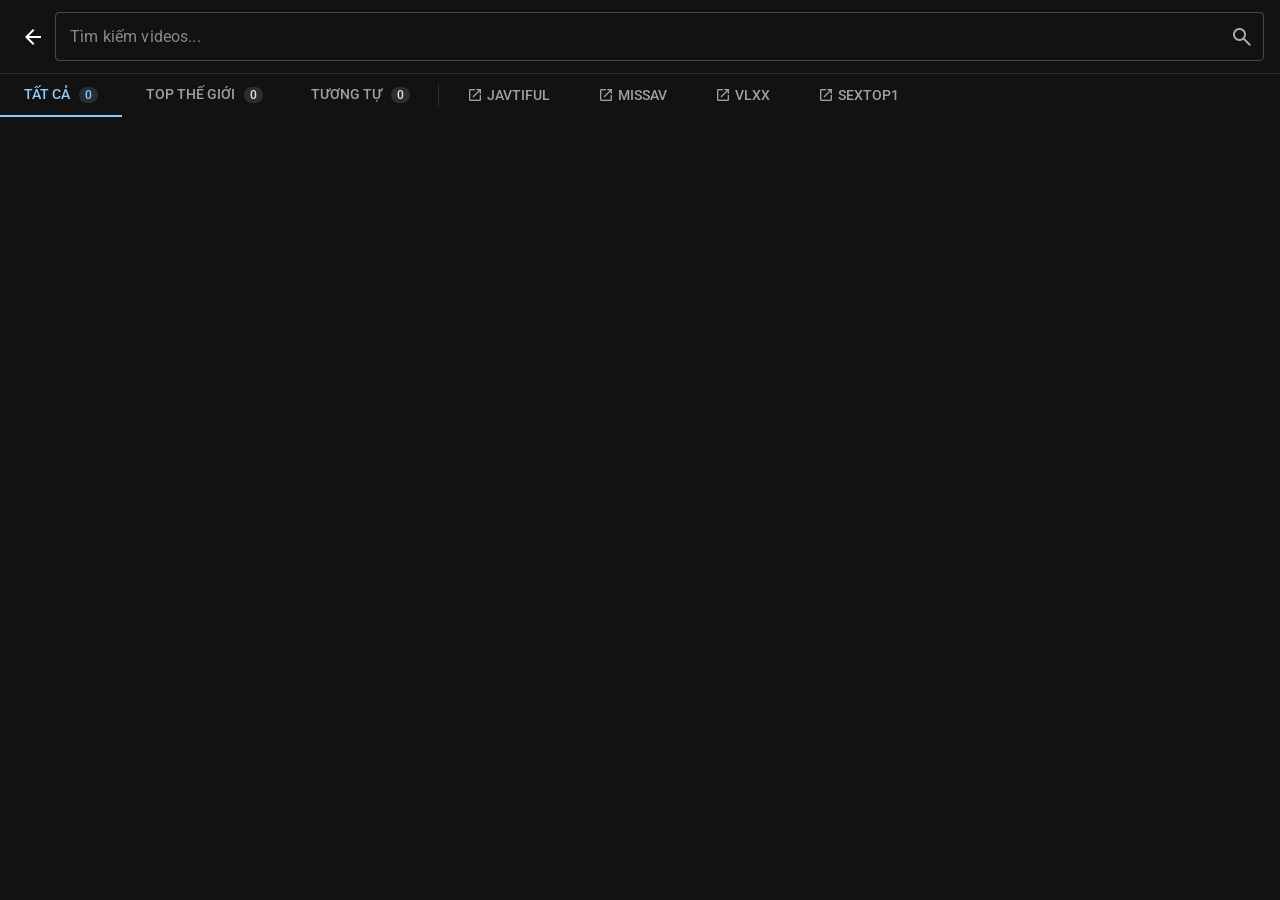
==== frontend/index.html @ 3917cccf "feat: implement frontend search suggestions system with dynamic filtering and history tracking" ====
<!DOCTYPE html>
<html lang="en">
<head>
    <meta charset="UTF-8">
    <meta name="viewport" content="width=device-width, initial-scale=1.0, maximum-scale=1.0, user-scalable=no">
    <title>VOD - Video On Demand</title>
    <link href="https://vjs.zencdn.net/8.10.0/video-js.css" rel="stylesheet" />
    <link href="https://fonts.googleapis.com/css2?family=Roboto:wght@300;400;500;700&display=swap" rel="stylesheet" />
    <link rel="stylesheet" href="https://fonts.googleapis.com/css2?family=Material+Symbols+Outlined:opsz,wght,FILL,GRAD@24,400,0,0" />
    <script src="https://vjs.zencdn.net/8.10.0/video.min.js"></script>
    <link rel="stylesheet" href="css/base.css" />
    <link rel="stylesheet" href="css/components.css" />
    <link rel="stylesheet" href="css/pages.css" />
    <link rel="stylesheet" href="css/player.css" />
</head>
<body>
    <div id="app">
        <div id="loading" class="loading" style="display: none;">Đang tải...</div>
        <div id="media-container"></div>
        <div class="action-btn" id="nav-search" title="Tìm kiếm"><span class="material-symbols-outlined">search</span></div>
        <div id="overlay"></div>

        <div id="bottom-bar">
            <div id="title-container">
                <div id="title"></div>
            </div>
            <div id="progress-container">
                <input type="range" id="seek-bar" value="0" min="0" max="100" step="0.1" />
                <div id="time-display">00:00 / 00:00</div>
            </div>
        </div>

        <div id="toastContainer" style="position: fixed; bottom: 76px; right: 20px; display: flex; flex-direction: column; gap: 10px; z-index: 200; pointer-events: none;"></div>

        <div id="heart-animation" style="position: absolute; display: none; pointer-events: none; z-index: 100;">
            <span class="material-symbols-outlined" style="font-size: 80px; color: #ff4081; font-variation-settings: 'FILL' 1;">favorite</span>
        </div>

        <div id="profile-page" class="page-view">
            <div class="page-header" style="flex-shrink: 0;">
                <span id="close-profile-page" class="close-page material-symbols-outlined">arrow_back</span>
                <h3 style="margin:0; font-size:16px;">Cá nhân</h3>
            </div>
            <div id="profile-tabs" style="display: flex; flex-shrink: 0; overflow-x: auto; -webkit-overflow-scrolling: touch; -ms-overflow-style: none; scrollbar-width: none; background: #121212; border-bottom: 1px solid rgba(255,255,255,0.12);">
                <button id="tabProfileYou" class="mui-tab active">Tài khoản</button>
                <button id="tabProfileRecent" class="mui-tab">Gần đây <span class="tab-badge" id="badge-recent">0</span></button>
                <button id="tabProfileFav" class="mui-tab">Đã thích <span class="tab-badge" id="badge-favorites">0</span></button>
                <button id="tabProfileFrequent" class="mui-tab">Xem nhiều <span class="tab-badge" id="badge-frequent">0</span></button>
            </div>
            <div id="profile-content-you" style="padding: 15px; overflow-y: auto; flex-grow: 1;">
                <div id="sessionDisplay" style="margin-bottom: 10px; font-size: 14px; color: #aaa; word-break: break-all;"></div>
                <button id="logoutBtn" class="mui-btn mui-btn-contained" style="display:none; width: 100%; margin-bottom: 16px;">Thoát</button>
                <button id="identifyBtn" class="mui-btn mui-btn-error" style="width: 100%; margin-bottom: 16px;">Định danh</button>

                <div id="identifyForm" class="mui-paper" style="display:none; flex-direction: column; gap: 16px; padding: 16px; margin-bottom: 16px;">
                    <input type="text" id="identifyUsername" class="mui-input" placeholder="Username" autocomplete="off">
                    <div id="usernameStatus" style="font-size: 0.75rem; color: rgba(255,255,255,0.6); display: none; margin-top: -12px; margin-left: 14px;"></div>
                    <input type="password" id="identifyPassword" class="mui-input" placeholder="Password" style="display:none;" autocomplete="new-password">
                    <input type="password" id="identifyRetypePassword" class="mui-input" placeholder="Nhập lại Password" style="display:none;" autocomplete="new-password">
                    
                    <div id="otpGroup" style="display:none; gap: 10px; align-items: stretch;">
                        <input type="text" id="identifyOtp" class="mui-input" placeholder="Mã OTP" style="flex: 1;">
                        <button id="sendOtpBtn" class="mui-btn mui-btn-contained" style="white-space: nowrap;">Gửi OTP</button>
                    </div>

                    <button id="submitIdentityBtn" class="mui-btn mui-btn-error" style="display:none; width: 100%;">Tiếp tục</button>
                    
                    <div style="display: flex; justify-content: space-between;">
                        <button id="toggleOtpLoginBtn" class="mui-btn mui-btn-text" style="display:none; padding: 4px 8px; font-size: 0.75rem;">Đăng nhập bằng OTP?</button>
                        <button id="forgotPasswordBtn" class="mui-btn mui-btn-text" style="display:none; padding: 4px 8px; font-size: 0.75rem;">Quên mật khẩu?</button>
                    </div>
                </div>

                <div id="profileSection" style="display:none; flex-direction: column; gap: 16px; margin-top: 16px; border-top: 1px solid rgba(255,255,255,0.12); padding-top: 16px;">
                    <h4 style="margin: 0; font-weight: 500; font-size: 1.25rem;">Quản lý Tài Khoản</h4>
                    
                    <div class="mui-paper" style="display: flex; flex-direction: column; gap: 16px; padding: 16px;">
                        <div style="display: flex; justify-content: space-between; align-items: center;">
                            <label style="font-size: 0.875rem; color: rgba(255,255,255,0.6);">Email</label>
                            <span id="emailVerifiedBadge" style="display:none; background: #4caf50; color: rgba(0,0,0,0.87); padding: 4px 8px; border-radius: 16px; font-size: 0.75rem; font-weight: 500; display: inline-flex; align-items: center; gap: 4px;"><span class="material-symbols-outlined" style="font-size: 16px;">check_circle</span>Đã xác thực</span>
                            <span id="emailUnverifiedBadge" style="display:none; background: #f44336; color: white; padding: 4px 8px; border-radius: 16px; font-size: 0.75rem; font-weight: 500;">Chưa xác thực</span>
                        </div>
                        <div style="display: flex; gap: 10px; align-items: stretch;">
                            <input type="email" id="profileEmail" class="mui-input" placeholder="Nhập email của bạn" style="flex: 1;">
                            <button id="btnSaveEmail" class="mui-btn mui-btn-primary" style="white-space: nowrap;">Lưu</button>
                        </div>
                        <div id="emailCallToAction" style="font-size: 0.75rem; color: #ffb300; display:none;">* Vui lòng thêm và xác thực email để có thể đổi/khôi phục mật khẩu.</div>
                        
                        <div id="verifyEmailGroup" style="display:none; flex-direction: column; gap: 16px;">
                            <div style="display: flex; gap: 10px; align-items: stretch;">
                                <input type="text" id="verifyOtpInput" class="mui-input" placeholder="Mã OTP" style="flex: 1;">
                                <button id="btnSendVerifyOtp" class="mui-btn mui-btn-contained" style="white-space: nowrap;">Gửi OTP</button>
                            </div>
                            <button id="btnSubmitVerifyOtp" class="mui-btn mui-btn-error" style="display:none; width: 100%;">Xác thực</button>
                        </div>
                    </div>

                    <div class="mui-paper" style="display: flex; flex-direction: column; gap: 16px; padding: 16px;">
                        <label style="font-size: 0.875rem; color: rgba(255,255,255,0.6);">Đổi mật khẩu</label>
                        <input type="password" id="editPassword" class="mui-input" placeholder="Mật khẩu mới" autocomplete="new-password">
                        <button id="btnUpdatePassword" class="mui-btn mui-btn-contained" disabled>Cập nhật mật khẩu</button>
                    </div>
                </div>
            </div>
            <div id="profile-gallery-grid" class="gallery-grid" style="display: none;"></div>
            <div id="profile-load-more" style="text-align: center; padding: 15px; color: #aaa; font-size: 14px; display: none;">Đang tải thêm...</div>
        </div>

        <div id="gallery-page" class="page-view">
            <div id="search-container" style="flex-shrink: 0;">
                <span id="close-gallery-page" class="close-page material-symbols-outlined" style="margin-left: 5px;">arrow_back</span>
                <div id="search-input-wrapper">
                <div id="search-chip-display" style="position: absolute; left: 14px; right: 70px; top: 0; bottom: 0; display: none; align-items: center; gap: 4px; overflow: hidden; pointer-events: none; z-index: 2; white-space: nowrap;"></div>
                    <input type="text" id="video-search" class="mui-input" placeholder="Tìm kiếm videos..." autocomplete="off">
                    <span id="clear-search" class="material-symbols-outlined">close</span>
                    <span id="submit-search" class="material-symbols-outlined">search</span>
                    <div id="search-suggestions" style="display: none;">
                        <div id="suggestion-tabs" style="display: flex; flex-shrink: 0; overflow-x: auto; -webkit-overflow-scrolling: touch; -ms-overflow-style: none; scrollbar-width: none; border-bottom: 1px solid rgba(255,255,255,0.12);">
                            <button id="sugTabAll" class="mui-tab active">Tất cả</button>
                            <button id="sugTabActress" class="mui-tab">Diễn viên</button>
                            <button id="sugTabGenre" class="mui-tab">Thể loại</button>
                            <button id="sugTabMaker" class="mui-tab">Nhà SX</button>
                        </div>
                        <div id="suggestion-content" style="flex-grow: 1; overflow-y: auto; padding-bottom: 20px;"></div>
                    </div>
                </div>
            </div>
            <div id="gallery-tabs" style="display: flex; flex-shrink: 0; overflow-x: auto; -webkit-overflow-scrolling: touch; -ms-overflow-style: none; scrollbar-width: none;">
                <button id="tabAll" class="mui-tab active">Tất cả <span class="tab-badge" id="badge-all">0</span></button>
                <button id="tabGlobalFrequent" class="mui-tab">Top thế giới <span class="tab-badge" id="badge-global_frequent">0</span></button>
                <button id="tabRelated" class="mui-tab">Tương tự <span class="tab-badge" id="badge-related">0</span></button>
                <div style="width: 1px; background: rgba(255,255,255,0.12); margin: 10px 4px;"></div>
                <a id="linkJavtiful" class="mui-tab" target="_blank" style="text-decoration: none; display: inline-flex; align-items: center; justify-content: center; gap: 4px;"><span class="material-symbols-outlined" style="font-size: 16px;">open_in_new</span> Javtiful</a>
                <a id="linkMissav" class="mui-tab" target="_blank" style="text-decoration: none; display: inline-flex; align-items: center; justify-content: center; gap: 4px;"><span class="material-symbols-outlined" style="font-size: 16px;">open_in_new</span> MissAV</a>
                <a id="linkVlxx" class="mui-tab" target="_blank" style="text-decoration: none; display: inline-flex; align-items: center; justify-content: center; gap: 4px;"><span class="material-symbols-outlined" style="font-size: 16px;">open_in_new</span> VLXX</a>
                <a id="linkSextop1" class="mui-tab" target="_blank" style="text-decoration: none; display: inline-flex; align-items: center; justify-content: center; gap: 4px;"><span class="material-symbols-outlined" style="font-size: 16px;">open_in_new</span> Sextop1</a>
            </div>
            <div id="gallery-grid" class="gallery-grid"></div>
            <div id="load-more" style="text-align: center; padding: 15px; color: #aaa; font-size: 14px; display: none;">Đang tải thêm...</div>
        </div>

        <div id="details-page" class="page-view">
            <div class="page-header">
                <span id="close-details-page" class="close-page material-symbols-outlined">arrow_back</span>
                <h3 style="margin:0; font-size:16px;">Chi tiết Video</h3>
            </div>
            <div id="details-content" style="padding: 15px; overflow-y: auto; flex-grow: 1;">
                <div style="text-align: center; margin-bottom: 15px;">
                    <img id="details-cover" src="" style="max-width: 100%; border-radius: 8px; max-height: 200px; object-fit: contain; background: #222; cursor: pointer;">
                </div>
                <h3 id="details-title" style="margin-top: 0; margin-bottom: 5px; font-size: 1.125rem; font-weight: 500; color: #90caf9; text-align: center;"></h3>
                <div style="text-align: center; margin-bottom: 15px; font-size: 14px; color: #aaa;" id="details-date"></div>
                <div id="details-chips" class="chips-container"></div>
                <div id="details-desc-wrapper" style="margin-bottom: 15px; font-size: 14px; line-height: 1.5; display: none;"><strong>Mô tả:</strong> <div id="details-desc" style="margin-top: 5px; color: #aaa;"></div></div>
                <div style="display: flex; flex-direction: column; gap: 16px; margin-bottom: 20px;">
                    <button id="btn-watch-now" class="mui-btn mui-btn-success" style="width: 100%;"><span class="material-symbols-outlined">play_circle</span> Xem ngay</button>
                    <button id="btn-open-javtiful" class="mui-btn mui-btn-error" style="width: 100%;"><span class="material-symbols-outlined">language</span> Javtiful</button>
                    <button id="btn-search-list" class="mui-btn mui-btn-primary" style="width: 100%;"><span class="material-symbols-outlined">list</span> Xem trong danh sách</button>
                </div>
            </div>
        </div>

        <div id="image-viewer" style="display:none; position:absolute; top:0; left:0; width:100%; height:100%; background:rgba(0,0,0,0.9); z-index:150; justify-content:center; align-items:center; touch-action: none;">
            <img id="fullscreen-image" src="" style="max-width:100%; max-height:100%; object-fit:contain; transition: transform 0.1s ease-out; transform-origin: center;">
            <div id="close-image-viewer" style="position:absolute; top:20px; right:20px; color:#fff; cursor:pointer; z-index:151; width:40px; height:40px; display:flex; justify-content:center; align-items:center; background:rgba(0,0,0,0.5); border-radius:50%;"><span class="material-symbols-outlined" style="font-size: 24px;">close</span></div>
        </div>

        <div id="action-icons">
            <div class="action-btn" id="nav-list" title="Trang chủ"><span class="material-symbols-outlined">home</span></div>
            <div class="action-btn" id="nav-profile" title="Tài khoản"><span class="material-symbols-outlined">person</span></div>
            <div class="action-btn" id="btn-favorite" title="Yêu thích"><span class="material-symbols-outlined" id="fav-icon">favorite_border</span></div>
            <div class="action-btn" id="btn-sync" title="Đồng bộ"><span class="material-symbols-outlined">sync</span></div>
            <div class="action-btn" id="btn-fullscreen" title="Toàn màn hình"><span class="material-symbols-outlined">fullscreen</span></div>
            <div class="action-btn" id="btn-play-pause" title="Play/Pause"><span class="material-symbols-outlined" id="play-pause-icon">play_arrow</span></div>
        </div>

        <div id="fast-seek-indicator" style="display: none; position: absolute; top: 15%; left: 50%; transform: translateX(-50%); background: rgba(0,0,0,0.6); padding: 8px 16px; border-radius: 20px; font-size: 16px; font-weight: bold; color: #fff; z-index: 50; pointer-events: none; backdrop-filter: blur(4px);"></div>
    </div>

    <script src="js/config.js"></script>
    <script src="js/api.js"></script>
    <script src="js/player.js"></script>
    <script src="js/gallery.js"></script>
    <script src="js/search.js"></script>
    <script src="js/profile.js"></script>
    <script src="js/details.js"></script>
    <script src="js/main.js"></script>
</body>
</html>
---- frontend/css/base.css ----
body, html {
    margin: 0; padding: 0; width: 100%; height: 100%;
    background-color: #121212; color: rgba(255, 255, 255, 0.87); font-family: "Roboto", "Helvetica", "Arial", sans-serif;
    overflow: hidden;
    -webkit-touch-callout: none;
    -webkit-user-select: none;
    user-select: none;
}
input {
    -webkit-user-select: auto;
    user-select: auto;
}
button.mui-btn {
    font-family: "Roboto", "Helvetica", "Arial", sans-serif; font-weight: 500; font-size: 0.875rem; line-height: 1.75; letter-spacing: 0.02857em; text-transform: uppercase;
    min-width: 64px; padding: 6px 16px; border-radius: 4px;
    transition: background-color 250ms cubic-bezier(0.4, 0, 0.2, 1) 0ms,box-shadow 250ms cubic-bezier(0.4, 0, 0.2, 1) 0ms,border-color 250ms cubic-bezier(0.4, 0, 0.2, 1) 0ms,color 250ms cubic-bezier(0.4, 0, 0.2, 1) 0ms;
    border: 0; cursor: pointer;
    box-shadow: 0px 3px 1px -2px rgba(0,0,0,0.2),0px 2px 2px 0px rgba(0,0,0,0.14),0px 1px 5px 0px rgba(0,0,0,0.12);
    display: inline-flex; align-items: center; justify-content: center; gap: 6px; box-sizing: border-box;
}
button.mui-btn:disabled {
    color: rgba(255, 255, 255, 0.3) !important; box-shadow: none; background-color: rgba(255, 255, 255, 0.12) !important; cursor: default;
}
.mui-btn-primary { background-color: #90caf9; color: rgba(0, 0, 0, 0.87); }
.mui-btn-primary:hover { background-color: #42a5f5; }
.mui-btn-secondary { background-color: #f48fb1; color: rgba(0, 0, 0, 0.87); }
.mui-btn-secondary:hover { background-color: #f06292; }
.mui-btn-error { background-color: #f44336; color: #fff; }
.mui-btn-error:hover { background-color: #d32f2f; }
.mui-btn-success { background-color: #66bb6a; color: rgba(0, 0, 0, 0.87); }
.mui-btn-success:hover { background-color: #388e3c; }
.mui-btn-contained { background-color: #333; color: #fff; }
.mui-btn-contained:hover { background-color: #555; }
.mui-btn-text { background-color: transparent; color: #90caf9; box-shadow: none; }
.mui-btn-text:hover { background-color: rgba(144, 202, 249, 0.08); box-shadow: none; }

input.mui-input {
    font-family: "Roboto", "Helvetica", "Arial", sans-serif; font-weight: 400; font-size: 1rem; line-height: 1.4375em; letter-spacing: 0.00938em;
    color: rgba(255, 255, 255, 0.87); box-sizing: border-box; cursor: text;
    display: inline-flex; align-items: center; padding: 16.5px 14px; border-radius: 4px;
    border: 1px solid rgba(255, 255, 255, 0.23); background: transparent; outline: none;
    transition: border-color 200ms cubic-bezier(0.0, 0, 0.2, 1) 0ms; width: 100%;
}
input.mui-input:focus { border-color: #90caf9; border-width: 2px; padding: 15.5px 13px; }
input.mui-input::placeholder { color: rgba(255, 255, 255, 0.5); opacity: 1; }
input.hide-text { color: transparent !important; }
input.hide-text::placeholder { color: transparent !important; }

.mui-paper {
    background-color: #1e1e1e; color: rgba(255, 255, 255, 0.87); border-radius: 4px;
    box-shadow: 0px 2px 1px -1px rgba(0,0,0,0.2),0px 1px 1px 0px rgba(0,0,0,0.14),0px 1px 3px 0px rgba(0,0,0,0.12);
}

.material-symbols-outlined {
    font-variation-settings: 'FILL' 0, 'wght' 400, 'GRAD' 0, 'opsz' 24;
}
---- frontend/css/components.css ----
.loading {
    position: absolute; top: 50%; left: 50%; transform: translate(-50%, -50%);
    font-size: 18px; z-index: 5; color: #ccc;
}

.toast {
    background-color: #323232; color: #fff; padding: 14px 16px; border-radius: 4px;
    font-size: 0.875rem; font-weight: 400; font-family: "Roboto", "Helvetica", "Arial", sans-serif; box-shadow: 0px 3px 5px -1px rgba(0,0,0,0.2),0px 6px 10px 0px rgba(0,0,0,0.14),0px 1px 18px 0px rgba(0,0,0,0.12);
    transition: all 0.3s ease; opacity: 0; transform: translateY(10px);
}
.toast.show { opacity: 1; transform: translateY(0); }
.toast.success { background-color: #43a047; }
.toast.error { background-color: #e53935; }
.toast.warning { background-color: #fb8c00; }
.toast.info { background-color: #1e88e5; }

@keyframes heartBeat {
    0% { transform: scale(0); opacity: 1; }
    50% { transform: scale(1.5); opacity: 1; }
    100% { transform: scale(1); opacity: 0; }
}
.animate-heart {
    animation: heartBeat 0.8s ease-out forwards;
}

#gallery-tabs::-webkit-scrollbar, #profile-tabs::-webkit-scrollbar, #suggestion-tabs::-webkit-scrollbar { display: none; }
.mui-tab {
    flex-shrink: 0; padding: 12px 24px; background: none; border: none; color: rgba(255,255,255,0.6); border-bottom: 2px solid transparent; cursor: pointer; white-space: nowrap;
    font-family: "Roboto", "Helvetica", "Arial", sans-serif; text-transform: uppercase; font-size: 0.875rem; font-weight: 500;
    transition: color 250ms, border-color 250ms;
}
.mui-tab.active {
    color: #90caf9;
    border-bottom-color: #90caf9;
}
.tab-badge {
    display: inline-flex;
    align-items: center;
    justify-content: center;
    background: rgba(255,255,255,0.12);
    color: rgba(255,255,255,0.87);
    border-radius: 10px;
    padding: 2px 6px;
    font-size: 0.75rem;
    margin-left: 6px;
    line-height: 1;
}
.mui-tab.active .tab-badge {
    background: rgba(144, 202, 249, 0.16);
    color: #90caf9;
}

.chips-container {
    display: flex;
    flex-wrap: wrap;
    justify-content: center;
    gap: 8px;
    margin-bottom: 15px;
}
.detail-chip {
    padding: 5px 12px;
    border-radius: 16px;
    font-size: 0.8125rem;
    font-weight: 400;
    cursor: pointer;
    transition: all 0.2s ease;
    background: rgba(255,255,255,0.08);
    border: 1px solid rgba(255,255,255,0.23);
    color: #ddd;
}
.chip-maker { border-color: rgba(144, 202, 249, 0.5); color: #90caf9; }
.chip-actress { border-color: rgba(244, 143, 177, 0.5); color: #f48fb1; }
.chip-genre { border-color: rgba(129, 199, 132, 0.5); color: #81c784; }
.chip-title { border-color: rgba(255, 167, 38, 0.5); color: #ffa726; }
.chip-dvd { border-color: rgba(186, 104, 200, 0.5); color: #ba68c8; }
.chip-maker:hover, .chip-actress:hover, .chip-genre:hover {
    background: rgba(255,255,255,0.08);
    border-color: rgba(255,255,255,0.87);
    color: rgba(255,255,255,0.87);
}
---- frontend/css/pages.css ----
#nav-search {
    position: absolute; top: 15px; right: 15px; z-index: 20;
}

.page-view {
    position: fixed;
    top: 0;
    left: 0;
    width: 100%;
    height: 100%;
    background-color: #121212;
    z-index: 40;
    display: none;
    flex-direction: column;
}
.page-view.active { display: flex; }
.page-header {
    padding: 16px; border-bottom: 1px solid rgba(255,255,255,0.12); display: flex; align-items: center; gap: 16px;
    background-color: #272727; box-shadow: 0px 2px 4px -1px rgba(0,0,0,0.2); z-index: 110;
}
.page-header h3 {
    font-weight: 500; font-size: 1.25rem;
}
.close-page {
    font-size: 24px; cursor: pointer; line-height: 1; margin-left: -5px; padding-right: 10px; color: #fff;
}
#search-container { padding: 12px 16px; background: #121212; border-bottom: 1px solid rgba(255,255,255,0.12); display: flex; align-items: center; position: relative; z-index: 100; }
#search-input-wrapper { position: relative; flex-grow: 1; }
#video-search {
    padding-right: 70px; padding-top: 12px; padding-bottom: 12px;
}
#video-search:focus {
    padding-right: 69px; padding-top: 11px; padding-bottom: 11px;
}
#clear-search { position: absolute; right: 40px; top: 50%; transform: translateY(-50%); cursor: pointer; color: #aaa; font-size: 20px; display: none; }
#submit-search { position: absolute; right: 10px; top: 50%; transform: translateY(-50%); cursor: pointer; color: #aaa; font-size: 24px; }

#search-suggestions {
    position: fixed; top: 58px; left: 0; right: 0; background: #1e1e1e;
    border: none; border-radius: 0; z-index: 150; box-shadow: none;
    display: flex; flex-direction: column; overflow: hidden;
}
.suggestion-item {
    display: flex; align-items: center; padding: 12px 16px; cursor: pointer;
    border-bottom: 1px solid rgba(255,255,255,0.05); gap: 10px;
}
.suggestion-item:last-child { border-bottom: none; }
.suggestion-item:hover { background: rgba(255,255,255,0.08); }
.suggestion-icon { color: #888; font-size: 16px; width: 20px; text-align: center; }
.suggestion-text { flex-grow: 1; color: #fff; font-size: 14px; white-space: nowrap; overflow: hidden; text-overflow: ellipsis; text-align: left; }
.suggestion-type { font-size: 0.6875rem; color: #888; background: rgba(255,255,255,0.08); padding: 2px 6px; border-radius: 10px; }

.gallery-grid {
    flex-grow: 1;
    overflow-y: auto;
    padding: 15px;
    display: grid;
    grid-template-columns: 1fr;
    gap: 20px;
    align-content: start;
}
@media (min-width: 600px) {
    .gallery-grid { grid-template-columns: repeat(2, 1fr); gap: 15px; }
}
@media (min-width: 1024px) {
    .gallery-grid { grid-template-columns: repeat(3, 1fr); }
}
@media (min-width: 1440px) {
    .gallery-grid { grid-template-columns: repeat(4, 1fr); }
}
.gallery-item {
    position: relative;
    cursor: pointer;
    display: flex;
    flex-direction: column;
    gap: 10px;
}
.gallery-item-thumb {
    position: relative;
    aspect-ratio: 16 / 9;
    background-size: cover;
    background-position: center;
    background-color: #1e1e1e;
    border-radius: 12px;
    transition: border-radius 0.2s ease;
}
.gallery-item:hover .gallery-item-thumb {
    border-radius: 0px;
}
.gallery-item.focused .gallery-item-thumb::after {
    content: ''; position: absolute; top: 0; left: 0; right: 0; bottom: 0;
    border: 4px solid #1e88e5; box-sizing: border-box; pointer-events: none;
    border-radius: inherit;
}
.gallery-item.active .gallery-item-thumb::after {
    content: ''; position: absolute; top: 0; left: 0; right: 0; bottom: 0;
    border: 4px solid #ff4081; box-sizing: border-box; pointer-events: none;
    border-radius: inherit;
}
.item-info { display: flex; flex-direction: column; gap: 4px; cursor: pointer; }
.item-title {
    font-size: 15px; font-weight: 500; color: #f1f1f1;
    display: -webkit-box; -webkit-line-clamp: 2; -webkit-box-orient: vertical; overflow: hidden;
    line-height: 1.4;
    padding: 0 4px;
}
.item-meta {
    display: flex; justify-content: space-between;
    font-size: 12px; color: #888;
    padding: 0 4px;
}
.item-fav-btn {
    position: absolute; top: 8px; right: 8px; background: rgba(0,0,0,0.5);
    border-radius: 50%; width: 28px; height: 28px; display: flex;
    justify-content: center; align-items: center; cursor: pointer; z-index: 10;
    transition: background 0.3s;
}
.item-fav-btn:hover { background: rgba(0,0,0,0.8); }
.item-fav-btn .material-symbols-outlined { font-size: 18px; color: #fff; }
.item-fav-btn.favorited .material-symbols-outlined { color: #ff4081; font-variation-settings: 'FILL' 1; }

.item-view-count {
    position: absolute; bottom: 8px; right: 8px; background: rgba(0,0,0,0.6);
    border-radius: 4px; padding: 2px 6px; display: flex; align-items: center; gap: 4px;
    font-size: 12px; color: #fff; z-index: 10; font-weight: 500;
}
.item-view-count .material-symbols-outlined { font-size: 14px; }
---- frontend/css/player.css ----
#app {
    position: relative; width: 100%; height: 100%;
}
#media-container {
    position: absolute; top: 0; left: 0; width: 100%; height: 100%;
    display: flex; justify-content: center; align-items: center;
    background-color: #000;
}
.video-js { width: 100%; height: 100%; background-color: transparent; }
.vjs-tech { object-fit: contain; }

#overlay {
    position: absolute; top: 0; left: 0; width: 100%; height: calc(100% - 70px);
    z-index: 10; touch-action: none;
    -webkit-touch-callout: none;
    user-select: none;
}
#bottom-bar {
    position: absolute; bottom: 0; left: 0; width: 100%; padding: 10px 15px; height: 70px;
    box-sizing: border-box; background: rgba(0, 0, 0, 0.7);
    z-index: 20; display: flex; flex-direction: column; justify-content: center;
}
#title-container {
    display: flex; justify-content: space-between; align-items: flex-start; margin-bottom: 8px;
}
#title {
    font-size: 16px; font-weight: bold; margin: 0;
    text-shadow: 1px 1px 2px #000;
    display: -webkit-box; -webkit-line-clamp: 2; -webkit-box-orient: vertical; overflow: hidden;
    cursor: pointer; flex: 1;
}
#progress-container {
    width: 100%; display: none; align-items: center; gap: 10px;
}
#seek-bar {
    flex-grow: 1; margin: 0; accent-color: #ff4081; height: 5px;
}
#time-display {
    font-size: 12px; min-width: 75px; text-align: right; text-shadow: 1px 1px 2px #000;
}

#action-icons {
    position: absolute; right: 0px; bottom: 84px;
    display: flex; flex-direction: column; gap: 12px; z-index: 20;
}
.action-btn {
    width: 44px; height: 44px; border-radius: 50%; background: rgba(0,0,0,0.3);
    display: flex; justify-content: center; align-items: center; cursor: pointer;
    font-size: 16px; font-weight: bold; border: 1px solid rgba(255,255,255,0.2);
    color: #fff; text-shadow: 1px 1px 2px #000; backdrop-filter: blur(4px);
    transition: background 0.2s, color 0.2s, border-color 0.2s;
}
.action-btn:active { background: rgba(255,255,255,0.3); }
.action-btn.active {
    color: #90caf9;
    border-color: rgba(144, 202, 249, 0.5);
    background: rgba(0,0,0,0.5);
}
.hide-ui #bottom-bar,
.hide-ui #action-icons,
.hide-ui #nav-search {
    opacity: 0;
    pointer-events: none;
}
#bottom-bar, #action-icons, #nav-search {
    transition: opacity 0.3s ease;
}

@media (orientation: landscape) {
    #bottom-bar {
        bottom: 0;
        left: 0;
        width: 100%;
    }
    #action-icons {
        bottom: 84px;
    }
    #overlay {
        left: 0;
        width: 100%;
        height: calc(100% - 70px);
    }
}
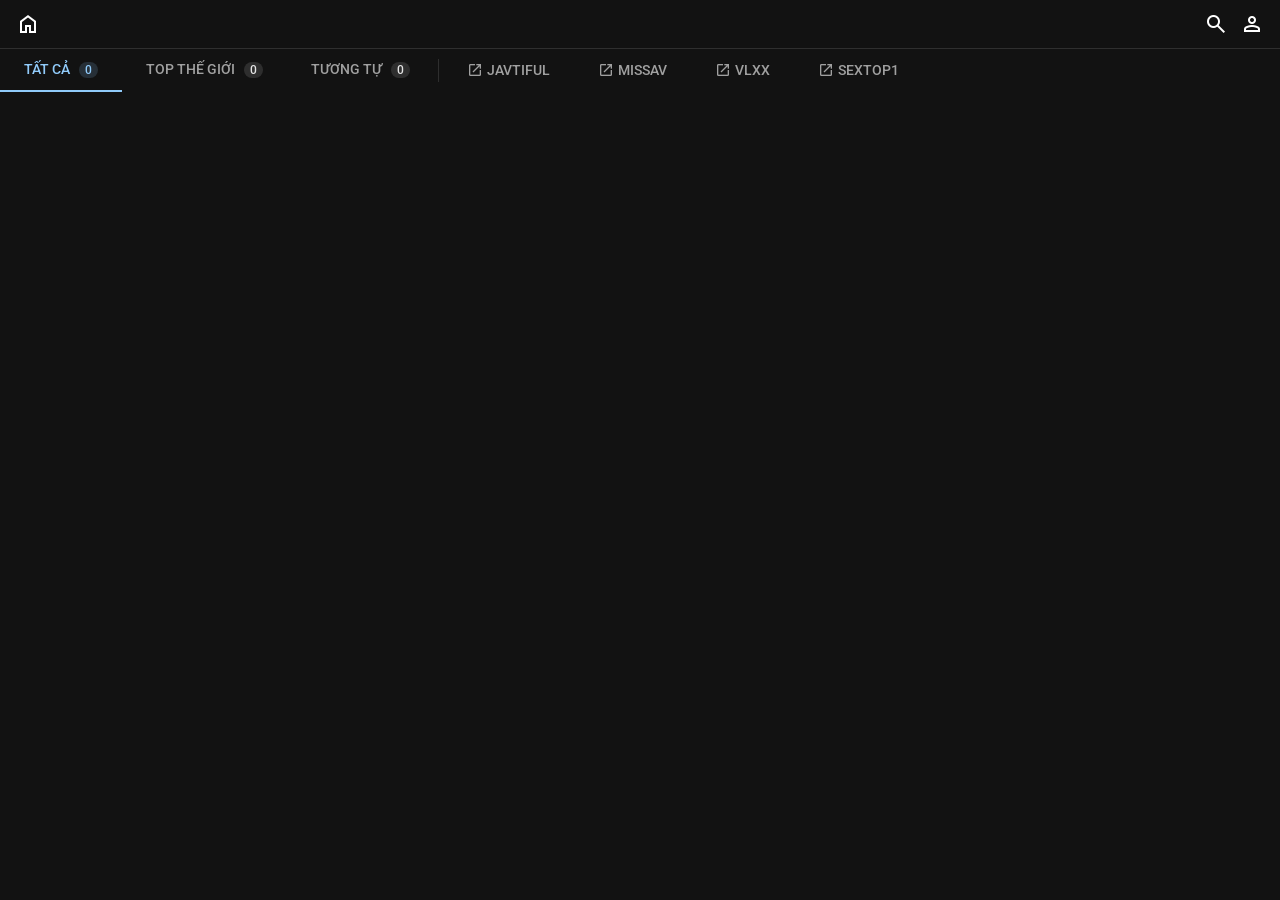
==== commit 23a5db33: "feat: implement interactive search functionality with history, suggestions, and auto-complete chips" ====
--- a/frontend/index.html
+++ b/frontend/index.html
@@ -108,8 +108,8 @@
 
         <div id="gallery-page" class="page-view">
             <div id="search-container" style="flex-shrink: 0;">
-                <span id="close-gallery-page" class="close-page material-symbols-outlined" style="margin-left: 5px;">arrow_back</span>
-                <div id="search-input-wrapper">
+                <span id="gallery-nav-home" class="search-icon-btn material-symbols-outlined" title="Trang chủ">home</span>
+                <div id="search-input-wrapper" style="display: none;">
                 <div id="search-chip-display" style="position: absolute; left: 14px; right: 70px; top: 0; bottom: 0; display: none; align-items: center; gap: 4px; overflow: hidden; pointer-events: none; z-index: 2; white-space: nowrap;"></div>
                     <input type="text" id="video-search" class="mui-input" placeholder="Tìm kiếm videos..." autocomplete="off">
                     <span id="clear-search" class="material-symbols-outlined">close</span>
@@ -124,6 +124,9 @@
                         <div id="suggestion-content" style="flex-grow: 1; overflow-y: auto; padding-bottom: 20px;"></div>
                     </div>
                 </div>
+                <div id="search-spacer" style="flex-grow: 1;"></div>
+                <span id="gallery-nav-search" class="search-icon-btn material-symbols-outlined" title="Tìm kiếm">search</span>
+                <span id="gallery-nav-profile" class="search-icon-btn material-symbols-outlined" title="Tài khoản">person</span>
             </div>
             <div id="gallery-tabs" style="display: flex; flex-shrink: 0; overflow-x: auto; -webkit-overflow-scrolling: touch; -ms-overflow-style: none; scrollbar-width: none;">
                 <button id="tabAll" class="mui-tab active">Tất cả <span class="tab-badge" id="badge-all">0</span></button>
--- a/frontend/css/pages.css
+++ b/frontend/css/pages.css
@@ -24,7 +24,9 @@
 .close-page {
     font-size: 24px; cursor: pointer; line-height: 1; margin-left: -5px; padding-right: 10px; color: #fff;
 }
-#search-container { padding: 12px 16px; background: #121212; border-bottom: 1px solid rgba(255,255,255,0.12); display: flex; align-items: center; position: relative; z-index: 100; }
+#search-container { padding: 12px 16px; background: #121212; border-bottom: 1px solid rgba(255,255,255,0.12); display: flex; align-items: center; position: relative; z-index: 100; gap: 12px; }
+.search-icon-btn { font-size: 24px; cursor: pointer; color: #fff; flex-shrink: 0; user-select: none; transition: color 0.2s ease; }
+.search-icon-btn:hover { color: #90caf9; }
 #search-input-wrapper { position: relative; flex-grow: 1; }
 #video-search {
     padding-right: 70px; padding-top: 12px; padding-bottom: 12px;
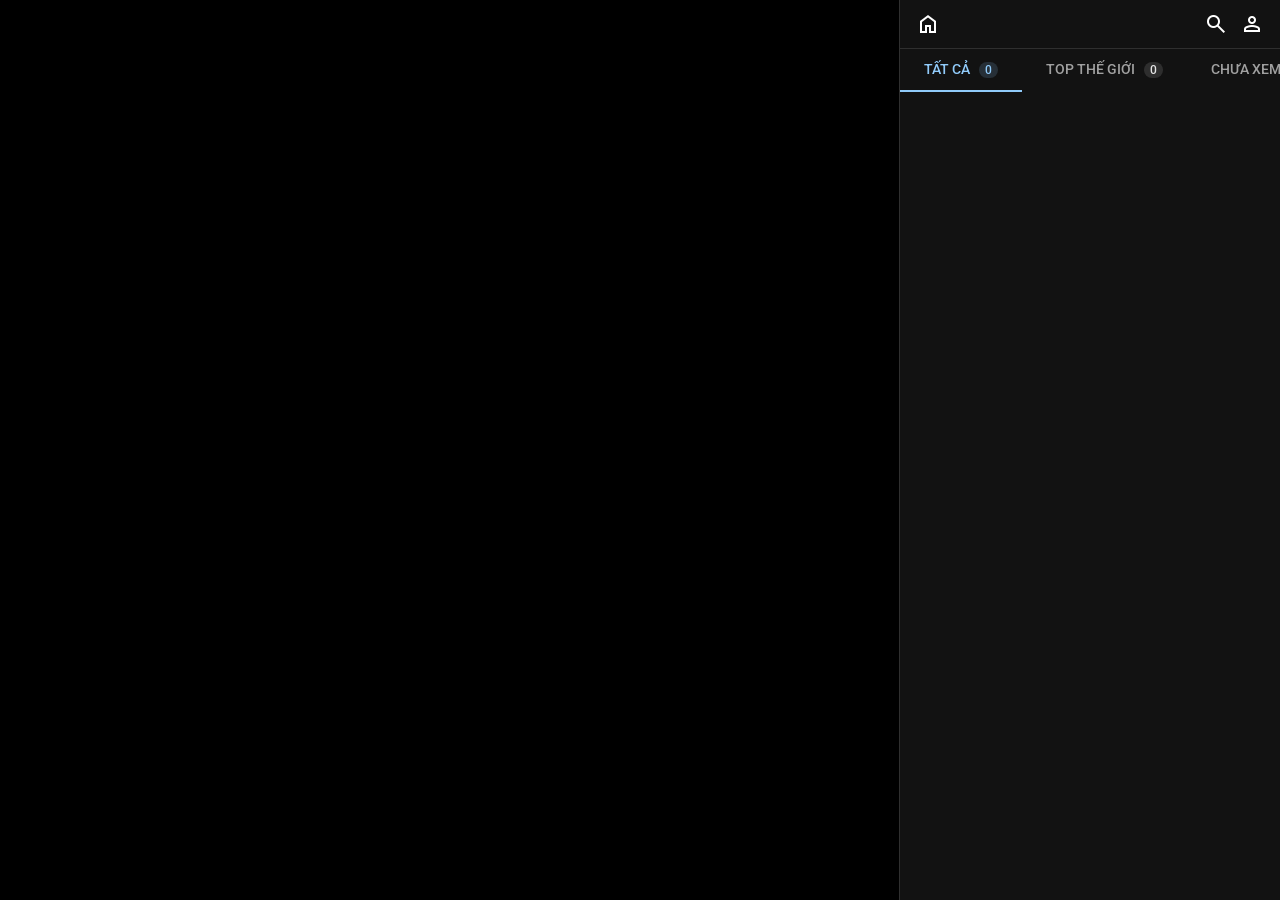
==== commit ea791c21: "feat(gallery): khởi tạo máy chủ backend SQLite và giao diện thư viện video / initialize backend serv" ====
--- a/frontend/index.html
+++ b/frontend/index.html
@@ -1,23 +1,27 @@
 <!DOCTYPE html>
 <html lang="en">
+
 <head>
     <meta charset="UTF-8">
     <meta name="viewport" content="width=device-width, initial-scale=1.0, maximum-scale=1.0, user-scalable=no">
     <title>VOD - Video On Demand</title>
     <link href="https://vjs.zencdn.net/8.10.0/video-js.css" rel="stylesheet" />
     <link href="https://fonts.googleapis.com/css2?family=Roboto:wght@300;400;500;700&display=swap" rel="stylesheet" />
-    <link rel="stylesheet" href="https://fonts.googleapis.com/css2?family=Material+Symbols+Outlined:opsz,wght,FILL,GRAD@24,400,0,0" />
+    <link rel="stylesheet"
+        href="https://fonts.googleapis.com/css2?family=Material+Symbols+Outlined:opsz,wght,FILL,GRAD@24,400,0,0" />
     <script src="https://vjs.zencdn.net/8.10.0/video.min.js"></script>
     <link rel="stylesheet" href="css/base.css" />
     <link rel="stylesheet" href="css/components.css" />
     <link rel="stylesheet" href="css/pages.css" />
     <link rel="stylesheet" href="css/player.css" />
 </head>
+
 <body>
     <div id="app">
         <div id="loading" class="loading" style="display: none;">Đang tải...</div>
         <div id="media-container"></div>
-        <div class="action-btn" id="nav-search" title="Tìm kiếm"><span class="material-symbols-outlined">search</span></div>
+        <div class="action-btn" id="nav-search" title="Tìm kiếm"><span class="material-symbols-outlined">search</span>
+        </div>
         <div id="overlay"></div>
 
         <div id="bottom-bar">
@@ -30,10 +34,13 @@
             </div>
         </div>
 
-        <div id="toastContainer" style="position: fixed; bottom: 76px; right: 20px; display: flex; flex-direction: column; gap: 10px; z-index: 200; pointer-events: none;"></div>
+        <div id="toastContainer"
+            style="position: fixed; bottom: 76px; right: 20px; display: flex; flex-direction: column; gap: 10px; z-index: 200; pointer-events: none;">
+        </div>
 
         <div id="heart-animation" style="position: absolute; display: none; pointer-events: none; z-index: 100;">
-            <span class="material-symbols-outlined" style="font-size: 80px; color: #ff4081; font-variation-settings: 'FILL' 1;">favorite</span>
+            <span class="material-symbols-outlined"
+                style="font-size: 80px; color: #ff4081; font-variation-settings: 'FILL' 1;">favorite</span>
         </div>
 
         <div id="profile-page" class="page-view">
@@ -41,105 +48,161 @@
                 <span id="close-profile-page" class="close-page material-symbols-outlined">arrow_back</span>
                 <h3 style="margin:0; font-size:16px;">Cá nhân</h3>
             </div>
-            <div id="profile-tabs" style="display: flex; flex-shrink: 0; overflow-x: auto; -webkit-overflow-scrolling: touch; -ms-overflow-style: none; scrollbar-width: none; background: #121212; border-bottom: 1px solid rgba(255,255,255,0.12);">
+            <div id="profile-tabs"
+                style="display: flex; flex-shrink: 0; overflow-x: auto; -webkit-overflow-scrolling: touch; -ms-overflow-style: none; scrollbar-width: none; background: #121212; border-bottom: 1px solid rgba(255,255,255,0.12);">
                 <button id="tabProfileYou" class="mui-tab active">Tài khoản</button>
-                <button id="tabProfileRecent" class="mui-tab">Gần đây <span class="tab-badge" id="badge-recent">0</span></button>
-                <button id="tabProfileFav" class="mui-tab">Đã thích <span class="tab-badge" id="badge-favorites">0</span></button>
-                <button id="tabProfileFrequent" class="mui-tab">Xem nhiều <span class="tab-badge" id="badge-frequent">0</span></button>
+                <button id="tabProfileRecent" class="mui-tab">Gần đây <span class="tab-badge"
+                        id="badge-recent">0</span></button>
+                <button id="tabProfileFav" class="mui-tab">Đã thích <span class="tab-badge"
+                        id="badge-favorites">0</span></button>
+                <button id="tabProfileFrequent" class="mui-tab">Xem nhiều <span class="tab-badge"
+                        id="badge-frequent">0</span></button>
             </div>
             <div id="profile-content-you" style="padding: 15px; overflow-y: auto; flex-grow: 1;">
-                <div id="sessionDisplay" style="margin-bottom: 10px; font-size: 14px; color: #aaa; word-break: break-all;"></div>
-                <button id="logoutBtn" class="mui-btn mui-btn-contained" style="display:none; width: 100%; margin-bottom: 16px;">Thoát</button>
-                <button id="identifyBtn" class="mui-btn mui-btn-error" style="width: 100%; margin-bottom: 16px;">Định danh</button>
-
-                <div id="identifyForm" class="mui-paper" style="display:none; flex-direction: column; gap: 16px; padding: 16px; margin-bottom: 16px;">
-                    <input type="text" id="identifyUsername" class="mui-input" placeholder="Username" autocomplete="off">
-                    <div id="usernameStatus" style="font-size: 0.75rem; color: rgba(255,255,255,0.6); display: none; margin-top: -12px; margin-left: 14px;"></div>
-                    <input type="password" id="identifyPassword" class="mui-input" placeholder="Password" style="display:none;" autocomplete="new-password">
-                    <input type="password" id="identifyRetypePassword" class="mui-input" placeholder="Nhập lại Password" style="display:none;" autocomplete="new-password">
-                    
+                <div id="sessionDisplay"
+                    style="margin-bottom: 10px; font-size: 14px; color: #aaa; word-break: break-all;"></div>
+                <button id="logoutBtn" class="mui-btn mui-btn-contained"
+                    style="display:none; width: 100%; margin-bottom: 16px;">Thoát</button>
+                <button id="identifyBtn" class="mui-btn mui-btn-error" style="width: 100%; margin-bottom: 16px;">Định
+                    danh</button>
+
+                <div id="identifyForm" class="mui-paper"
+                    style="display:none; flex-direction: column; gap: 16px; padding: 16px; margin-bottom: 16px;">
+                    <input type="text" id="identifyUsername" class="mui-input" placeholder="Username"
+                        autocomplete="off">
+                    <div id="usernameStatus"
+                        style="font-size: 0.75rem; color: rgba(255,255,255,0.6); display: none; margin-top: -12px; margin-left: 14px;">
+                    </div>
+                    <input type="password" id="identifyPassword" class="mui-input" placeholder="Password"
+                        style="display:none;" autocomplete="new-password">
+                    <input type="password" id="identifyRetypePassword" class="mui-input" placeholder="Nhập lại Password"
+                        style="display:none;" autocomplete="new-password">
+
                     <div id="otpGroup" style="display:none; gap: 10px; align-items: stretch;">
                         <input type="text" id="identifyOtp" class="mui-input" placeholder="Mã OTP" style="flex: 1;">
-                        <button id="sendOtpBtn" class="mui-btn mui-btn-contained" style="white-space: nowrap;">Gửi OTP</button>
-                    </div>
-
-                    <button id="submitIdentityBtn" class="mui-btn mui-btn-error" style="display:none; width: 100%;">Tiếp tục</button>
-                    
+                        <button id="sendOtpBtn" class="mui-btn mui-btn-contained" style="white-space: nowrap;">Gửi
+                            OTP</button>
+                    </div>
+
+                    <button id="submitIdentityBtn" class="mui-btn mui-btn-error" style="display:none; width: 100%;">Tiếp
+                        tục</button>
+
                     <div style="display: flex; justify-content: space-between;">
-                        <button id="toggleOtpLoginBtn" class="mui-btn mui-btn-text" style="display:none; padding: 4px 8px; font-size: 0.75rem;">Đăng nhập bằng OTP?</button>
-                        <button id="forgotPasswordBtn" class="mui-btn mui-btn-text" style="display:none; padding: 4px 8px; font-size: 0.75rem;">Quên mật khẩu?</button>
-                    </div>
-                </div>
-
-                <div id="profileSection" style="display:none; flex-direction: column; gap: 16px; margin-top: 16px; border-top: 1px solid rgba(255,255,255,0.12); padding-top: 16px;">
+                        <button id="toggleOtpLoginBtn" class="mui-btn mui-btn-text"
+                            style="display:none; padding: 4px 8px; font-size: 0.75rem;">Đăng nhập bằng OTP?</button>
+                        <button id="forgotPasswordBtn" class="mui-btn mui-btn-text"
+                            style="display:none; padding: 4px 8px; font-size: 0.75rem;">Quên mật khẩu?</button>
+                    </div>
+                </div>
+
+                <div id="profileSection"
+                    style="display:none; flex-direction: column; gap: 16px; margin-top: 16px; border-top: 1px solid rgba(255,255,255,0.12); padding-top: 16px;">
                     <h4 style="margin: 0; font-weight: 500; font-size: 1.25rem;">Quản lý Tài Khoản</h4>
-                    
+
                     <div class="mui-paper" style="display: flex; flex-direction: column; gap: 16px; padding: 16px;">
                         <div style="display: flex; justify-content: space-between; align-items: center;">
                             <label style="font-size: 0.875rem; color: rgba(255,255,255,0.6);">Email</label>
-                            <span id="emailVerifiedBadge" style="display:none; background: #4caf50; color: rgba(0,0,0,0.87); padding: 4px 8px; border-radius: 16px; font-size: 0.75rem; font-weight: 500; display: inline-flex; align-items: center; gap: 4px;"><span class="material-symbols-outlined" style="font-size: 16px;">check_circle</span>Đã xác thực</span>
-                            <span id="emailUnverifiedBadge" style="display:none; background: #f44336; color: white; padding: 4px 8px; border-radius: 16px; font-size: 0.75rem; font-weight: 500;">Chưa xác thực</span>
+                            <span id="emailVerifiedBadge"
+                                style="display:none; background: #4caf50; color: rgba(0,0,0,0.87); padding: 4px 8px; border-radius: 16px; font-size: 0.75rem; font-weight: 500; display: inline-flex; align-items: center; gap: 4px;"><span
+                                    class="material-symbols-outlined" style="font-size: 16px;">check_circle</span>Đã xác
+                                thực</span>
+                            <span id="emailUnverifiedBadge"
+                                style="display:none; background: #f44336; color: white; padding: 4px 8px; border-radius: 16px; font-size: 0.75rem; font-weight: 500;">Chưa
+                                xác thực</span>
                         </div>
                         <div style="display: flex; gap: 10px; align-items: stretch;">
-                            <input type="email" id="profileEmail" class="mui-input" placeholder="Nhập email của bạn" style="flex: 1;">
-                            <button id="btnSaveEmail" class="mui-btn mui-btn-primary" style="white-space: nowrap;">Lưu</button>
-                        </div>
-                        <div id="emailCallToAction" style="font-size: 0.75rem; color: #ffb300; display:none;">* Vui lòng thêm và xác thực email để có thể đổi/khôi phục mật khẩu.</div>
-                        
+                            <input type="email" id="profileEmail" class="mui-input" placeholder="Nhập email của bạn"
+                                style="flex: 1;">
+                            <button id="btnSaveEmail" class="mui-btn mui-btn-primary"
+                                style="white-space: nowrap;">Lưu</button>
+                        </div>
+                        <div id="emailCallToAction" style="font-size: 0.75rem; color: #ffb300; display:none;">* Vui lòng
+                            thêm và xác thực email để có thể đổi/khôi phục mật khẩu.</div>
+
                         <div id="verifyEmailGroup" style="display:none; flex-direction: column; gap: 16px;">
                             <div style="display: flex; gap: 10px; align-items: stretch;">
-                                <input type="text" id="verifyOtpInput" class="mui-input" placeholder="Mã OTP" style="flex: 1;">
-                                <button id="btnSendVerifyOtp" class="mui-btn mui-btn-contained" style="white-space: nowrap;">Gửi OTP</button>
+                                <input type="text" id="verifyOtpInput" class="mui-input" placeholder="Mã OTP"
+                                    style="flex: 1;">
+                                <button id="btnSendVerifyOtp" class="mui-btn mui-btn-contained"
+                                    style="white-space: nowrap;">Gửi OTP</button>
                             </div>
-                            <button id="btnSubmitVerifyOtp" class="mui-btn mui-btn-error" style="display:none; width: 100%;">Xác thực</button>
+                            <button id="btnSubmitVerifyOtp" class="mui-btn mui-btn-error"
+                                style="display:none; width: 100%;">Xác thực</button>
                         </div>
                     </div>
 
                     <div class="mui-paper" style="display: flex; flex-direction: column; gap: 16px; padding: 16px;">
                         <label style="font-size: 0.875rem; color: rgba(255,255,255,0.6);">Đổi mật khẩu</label>
-                        <input type="password" id="editPassword" class="mui-input" placeholder="Mật khẩu mới" autocomplete="new-password">
-                        <button id="btnUpdatePassword" class="mui-btn mui-btn-contained" disabled>Cập nhật mật khẩu</button>
+                        <input type="password" id="editPassword" class="mui-input" placeholder="Mật khẩu mới"
+                            autocomplete="new-password">
+                        <button id="btnUpdatePassword" class="mui-btn mui-btn-contained" disabled>Cập nhật mật
+                            khẩu</button>
                     </div>
                 </div>
             </div>
             <div id="profile-gallery-grid" class="gallery-grid" style="display: none;"></div>
-            <div id="profile-load-more" style="text-align: center; padding: 15px; color: #aaa; font-size: 14px; display: none;">Đang tải thêm...</div>
+            <div id="profile-load-more"
+                style="text-align: center; padding: 15px; color: #aaa; font-size: 14px; display: none;">Đang tải thêm...
+            </div>
         </div>
 
         <div id="gallery-page" class="page-view">
             <div id="search-container" style="flex-shrink: 0;">
-                <span id="gallery-nav-home" class="search-icon-btn material-symbols-outlined" title="Trang chủ">home</span>
+                <span id="gallery-nav-home" class="search-icon-btn material-symbols-outlined"
+                    title="Trang chủ">home</span>
                 <div id="search-input-wrapper" style="display: none;">
-                <div id="search-chip-display" style="position: absolute; left: 14px; right: 70px; top: 0; bottom: 0; display: none; align-items: center; gap: 4px; overflow: hidden; pointer-events: none; z-index: 2; white-space: nowrap;"></div>
-                    <input type="text" id="video-search" class="mui-input" placeholder="Tìm kiếm videos..." autocomplete="off">
+                    <div id="search-chip-display"
+                        style="position: absolute; left: 14px; right: 70px; top: 0; bottom: 0; display: none; align-items: center; gap: 4px; overflow: hidden; pointer-events: none; z-index: 2; white-space: nowrap;">
+                    </div>
+                    <input type="text" id="video-search" class="mui-input" placeholder="Tìm kiếm videos..."
+                        autocomplete="off">
                     <span id="clear-search" class="material-symbols-outlined">close</span>
                     <span id="submit-search" class="material-symbols-outlined">search</span>
                     <div id="search-suggestions" style="display: none;">
-                        <div id="suggestion-tabs" style="display: flex; flex-shrink: 0; overflow-x: auto; -webkit-overflow-scrolling: touch; -ms-overflow-style: none; scrollbar-width: none; border-bottom: 1px solid rgba(255,255,255,0.12);">
+                        <div id="suggestion-tabs"
+                            style="display: flex; flex-shrink: 0; overflow-x: auto; -webkit-overflow-scrolling: touch; -ms-overflow-style: none; scrollbar-width: none; border-bottom: 1px solid rgba(255,255,255,0.12);">
                             <button id="sugTabAll" class="mui-tab active">Tất cả</button>
                             <button id="sugTabActress" class="mui-tab">Diễn viên</button>
                             <button id="sugTabGenre" class="mui-tab">Thể loại</button>
                             <button id="sugTabMaker" class="mui-tab">Nhà SX</button>
                         </div>
-                        <div id="suggestion-content" style="flex-grow: 1; overflow-y: auto; padding-bottom: 20px;"></div>
+                        <div id="suggestion-content" style="flex-grow: 1; overflow-y: auto; padding-bottom: 20px;">
+                        </div>
                     </div>
                 </div>
                 <div id="search-spacer" style="flex-grow: 1;"></div>
-                <span id="gallery-nav-search" class="search-icon-btn material-symbols-outlined" title="Tìm kiếm">search</span>
-                <span id="gallery-nav-profile" class="search-icon-btn material-symbols-outlined" title="Tài khoản">person</span>
-            </div>
-            <div id="gallery-tabs" style="display: flex; flex-shrink: 0; overflow-x: auto; -webkit-overflow-scrolling: touch; -ms-overflow-style: none; scrollbar-width: none;">
-                <button id="tabAll" class="mui-tab active">Tất cả <span class="tab-badge" id="badge-all">0</span></button>
-                <button id="tabGlobalFrequent" class="mui-tab">Top thế giới <span class="tab-badge" id="badge-global_frequent">0</span></button>
-                <button id="tabRelated" class="mui-tab">Tương tự <span class="tab-badge" id="badge-related">0</span></button>
+                <span id="gallery-nav-search" class="search-icon-btn material-symbols-outlined"
+                    title="Tìm kiếm">search</span>
+                <span id="gallery-nav-profile" class="search-icon-btn material-symbols-outlined"
+                    title="Tài khoản">person</span>
+            </div>
+            <div id="gallery-tabs"
+                style="display: flex; flex-shrink: 0; overflow-x: auto; -webkit-overflow-scrolling: touch; -ms-overflow-style: none; scrollbar-width: none;">
+                <button id="tabAll" class="mui-tab active">Tất cả <span class="tab-badge"
+                        id="badge-all">0</span></button>
+                <button id="tabGlobalFrequent" class="mui-tab">Top thế giới <span class="tab-badge"
+                        id="badge-global_frequent">0</span></button>
+                <button id="tabUnwatched" class="mui-tab">Chưa xem <span class="tab-badge"
+                        id="badge-unwatched">0</span></button>
+                <button id="tabRelated" class="mui-tab">Tương tự <span class="tab-badge"
+                        id="badge-related">0</span></button>
                 <div style="width: 1px; background: rgba(255,255,255,0.12); margin: 10px 4px;"></div>
-                <a id="linkJavtiful" class="mui-tab" target="_blank" style="text-decoration: none; display: inline-flex; align-items: center; justify-content: center; gap: 4px;"><span class="material-symbols-outlined" style="font-size: 16px;">open_in_new</span> Javtiful</a>
-                <a id="linkMissav" class="mui-tab" target="_blank" style="text-decoration: none; display: inline-flex; align-items: center; justify-content: center; gap: 4px;"><span class="material-symbols-outlined" style="font-size: 16px;">open_in_new</span> MissAV</a>
-                <a id="linkVlxx" class="mui-tab" target="_blank" style="text-decoration: none; display: inline-flex; align-items: center; justify-content: center; gap: 4px;"><span class="material-symbols-outlined" style="font-size: 16px;">open_in_new</span> VLXX</a>
-                <a id="linkSextop1" class="mui-tab" target="_blank" style="text-decoration: none; display: inline-flex; align-items: center; justify-content: center; gap: 4px;"><span class="material-symbols-outlined" style="font-size: 16px;">open_in_new</span> Sextop1</a>
+                <a id="linkJavtiful" class="mui-tab" target="_blank"
+                    style="text-decoration: none; display: inline-flex; align-items: center; justify-content: center; gap: 4px;"><span
+                        class="material-symbols-outlined" style="font-size: 16px;">open_in_new</span> Javtiful</a>
+                <a id="linkMissav" class="mui-tab" target="_blank"
+                    style="text-decoration: none; display: inline-flex; align-items: center; justify-content: center; gap: 4px;"><span
+                        class="material-symbols-outlined" style="font-size: 16px;">open_in_new</span> MissAV</a>
+                <a id="linkVlxx" class="mui-tab" target="_blank"
+                    style="text-decoration: none; display: inline-flex; align-items: center; justify-content: center; gap: 4px;"><span
+                        class="material-symbols-outlined" style="font-size: 16px;">open_in_new</span> VLXX</a>
+                <a id="linkSextop1" class="mui-tab" target="_blank"
+                    style="text-decoration: none; display: inline-flex; align-items: center; justify-content: center; gap: 4px;"><span
+                        class="material-symbols-outlined" style="font-size: 16px;">open_in_new</span> Sextop1</a>
             </div>
             <div id="gallery-grid" class="gallery-grid"></div>
-            <div id="load-more" style="text-align: center; padding: 15px; color: #aaa; font-size: 14px; display: none;">Đang tải thêm...</div>
+            <div id="load-more" style="text-align: center; padding: 15px; color: #aaa; font-size: 14px; display: none;">
+                Đang tải thêm...</div>
         </div>
 
         <div id="details-page" class="page-view">
@@ -149,35 +212,59 @@
             </div>
             <div id="details-content" style="padding: 15px; overflow-y: auto; flex-grow: 1;">
                 <div style="text-align: center; margin-bottom: 15px;">
-                    <img id="details-cover" src="" style="max-width: 100%; border-radius: 8px; max-height: 200px; object-fit: contain; background: #222; cursor: pointer;">
-                </div>
-                <h3 id="details-title" style="margin-top: 0; margin-bottom: 5px; font-size: 1.125rem; font-weight: 500; color: #90caf9; text-align: center;"></h3>
-                <div style="text-align: center; margin-bottom: 15px; font-size: 14px; color: #aaa;" id="details-date"></div>
+                    <img id="details-cover" src=""
+                        style="max-width: 100%; border-radius: 8px; max-height: 200px; object-fit: contain; background: #222; cursor: pointer;">
+                </div>
+                <h3 id="details-title"
+                    style="margin-top: 0; margin-bottom: 5px; font-size: 1.125rem; font-weight: 500; color: #90caf9; text-align: center;">
+                </h3>
+                <div style="text-align: center; margin-bottom: 15px; font-size: 14px; color: #aaa;" id="details-date">
+                </div>
                 <div id="details-chips" class="chips-container"></div>
-                <div id="details-desc-wrapper" style="margin-bottom: 15px; font-size: 14px; line-height: 1.5; display: none;"><strong>Mô tả:</strong> <div id="details-desc" style="margin-top: 5px; color: #aaa;"></div></div>
+                <div id="details-desc-wrapper"
+                    style="margin-bottom: 15px; font-size: 14px; line-height: 1.5; display: none;"><strong>Mô
+                        tả:</strong>
+                    <div id="details-desc" style="margin-top: 5px; color: #aaa;"></div>
+                </div>
                 <div style="display: flex; flex-direction: column; gap: 16px; margin-bottom: 20px;">
-                    <button id="btn-watch-now" class="mui-btn mui-btn-success" style="width: 100%;"><span class="material-symbols-outlined">play_circle</span> Xem ngay</button>
-                    <button id="btn-open-javtiful" class="mui-btn mui-btn-error" style="width: 100%;"><span class="material-symbols-outlined">language</span> Javtiful</button>
-                    <button id="btn-search-list" class="mui-btn mui-btn-primary" style="width: 100%;"><span class="material-symbols-outlined">list</span> Xem trong danh sách</button>
-                </div>
-            </div>
-        </div>
-
-        <div id="image-viewer" style="display:none; position:absolute; top:0; left:0; width:100%; height:100%; background:rgba(0,0,0,0.9); z-index:150; justify-content:center; align-items:center; touch-action: none;">
-            <img id="fullscreen-image" src="" style="max-width:100%; max-height:100%; object-fit:contain; transition: transform 0.1s ease-out; transform-origin: center;">
-            <div id="close-image-viewer" style="position:absolute; top:20px; right:20px; color:#fff; cursor:pointer; z-index:151; width:40px; height:40px; display:flex; justify-content:center; align-items:center; background:rgba(0,0,0,0.5); border-radius:50%;"><span class="material-symbols-outlined" style="font-size: 24px;">close</span></div>
+                    <button id="btn-watch-now" class="mui-btn mui-btn-success" style="width: 100%;"><span
+                            class="material-symbols-outlined">play_circle</span> Xem ngay</button>
+                    <button id="btn-open-javtiful" class="mui-btn mui-btn-error" style="width: 100%;"><span
+                            class="material-symbols-outlined">language</span> Trang gốc</button>
+                    <button id="btn-search-list" class="mui-btn mui-btn-primary" style="width: 100%;"><span
+                            class="material-symbols-outlined">list</span> Xem trong danh sách</button>
+                </div>
+            </div>
+        </div>
+
+        <div id="image-viewer"
+            style="display:none; position:absolute; top:0; left:0; width:100%; height:100%; background:rgba(0,0,0,0.9); z-index:150; justify-content:center; align-items:center; touch-action: none;">
+            <img id="fullscreen-image" src=""
+                style="max-width:100%; max-height:100%; object-fit:contain; transition: transform 0.1s ease-out; transform-origin: center;">
+            <div id="close-image-viewer"
+                style="position:absolute; top:20px; right:20px; color:#fff; cursor:pointer; z-index:151; width:40px; height:40px; display:flex; justify-content:center; align-items:center; background:rgba(0,0,0,0.5); border-radius:50%;">
+                <span class="material-symbols-outlined" style="font-size: 24px;">close</span>
+            </div>
         </div>
 
         <div id="action-icons">
-            <div class="action-btn" id="nav-list" title="Trang chủ"><span class="material-symbols-outlined">home</span></div>
-            <div class="action-btn" id="nav-profile" title="Tài khoản"><span class="material-symbols-outlined">person</span></div>
-            <div class="action-btn" id="btn-favorite" title="Yêu thích"><span class="material-symbols-outlined" id="fav-icon">favorite_border</span></div>
-            <div class="action-btn" id="btn-sync" title="Đồng bộ"><span class="material-symbols-outlined">sync</span></div>
-            <div class="action-btn" id="btn-fullscreen" title="Toàn màn hình"><span class="material-symbols-outlined">fullscreen</span></div>
-            <div class="action-btn" id="btn-play-pause" title="Play/Pause"><span class="material-symbols-outlined" id="play-pause-icon">play_arrow</span></div>
-        </div>
-
-        <div id="fast-seek-indicator" style="display: none; position: absolute; top: 15%; left: 50%; transform: translateX(-50%); background: rgba(0,0,0,0.6); padding: 8px 16px; border-radius: 20px; font-size: 16px; font-weight: bold; color: #fff; z-index: 50; pointer-events: none; backdrop-filter: blur(4px);"></div>
+            <div class="action-btn" id="btn-play-pause" title="Play/Pause"><span class="material-symbols-outlined"
+                    id="play-pause-icon">play_arrow</span></div>
+            <div class="action-btn" id="btn-fullscreen" title="Toàn màn hình"><span
+                    class="material-symbols-outlined">fullscreen</span></div>
+            <div class="action-btn" id="nav-list" title="Trang chủ"><span class="material-symbols-outlined">home</span>
+            </div>
+            <div class="action-btn" id="nav-profile" title="Tài khoản"><span
+                    class="material-symbols-outlined">person</span></div>
+            <div class="action-btn" id="btn-favorite" title="Yêu thích"><span class="material-symbols-outlined"
+                    id="fav-icon">favorite_border</span></div>
+            <div class="action-btn" id="btn-sync" title="Đồng bộ"><span class="material-symbols-outlined">sync</span>
+            </div>
+        </div>
+
+        <div id="fast-seek-indicator"
+            style="display: none; position: absolute; top: 15%; left: 50%; transform: translateX(-50%); background: rgba(0,0,0,0.6); padding: 8px 16px; border-radius: 20px; font-size: 16px; font-weight: bold; color: #fff; z-index: 50; pointer-events: none; backdrop-filter: blur(4px);">
+        </div>
     </div>
 
     <script src="js/config.js"></script>
@@ -189,4 +276,5 @@
     <script src="js/details.js"></script>
     <script src="js/main.js"></script>
 </body>
-</html>
+
+</html>
--- a/frontend/css/pages.css
+++ b/frontend/css/pages.css
@@ -61,14 +61,47 @@
     gap: 20px;
     align-content: start;
 }
-@media (min-width: 600px) {
+@media (min-width: 600px) and (orientation: portrait) {
     .gallery-grid { grid-template-columns: repeat(2, 1fr); gap: 15px; }
 }
-@media (min-width: 1024px) {
+@media (min-width: 1024px) and (orientation: portrait) {
     .gallery-grid { grid-template-columns: repeat(3, 1fr); }
 }
-@media (min-width: 1440px) {
+@media (min-width: 1440px) and (orientation: portrait) {
     .gallery-grid { grid-template-columns: repeat(4, 1fr); }
+}
+
+/* Tối ưu thumb-reach (tầm với ngón tay cái) ở màn hình ngang (Landscape - Mobile/Tablet/Laptop) */
+@media (orientation: landscape) {
+    #gallery-page,
+    #profile-page,
+    #details-page {
+        left: auto;
+        right: 0;
+        width: min(380px, 85vw);
+        box-shadow: -4px 0 16px rgba(0, 0, 0, 0.5);
+        border-left: 1px solid rgba(255, 255, 255, 0.12);
+    }
+    #search-suggestions {
+        left: auto;
+        right: 0;
+        width: min(380px, 85vw);
+        box-shadow: -4px 8px 16px rgba(0, 0, 0, 0.5);
+        border-left: 1px solid rgba(255, 255, 255, 0.12);
+        max-height: calc(100vh - 58px);
+    }
+    .gallery-grid {
+        grid-template-columns: repeat(2, 1fr);
+        gap: 10px;
+        padding: 10px;
+    }
+    .gallery-item {
+        gap: 6px;
+    }
+    .item-title {
+        font-size: 13px;
+        line-height: 1.3;
+    }
 }
 .gallery-item {
     position: relative;
